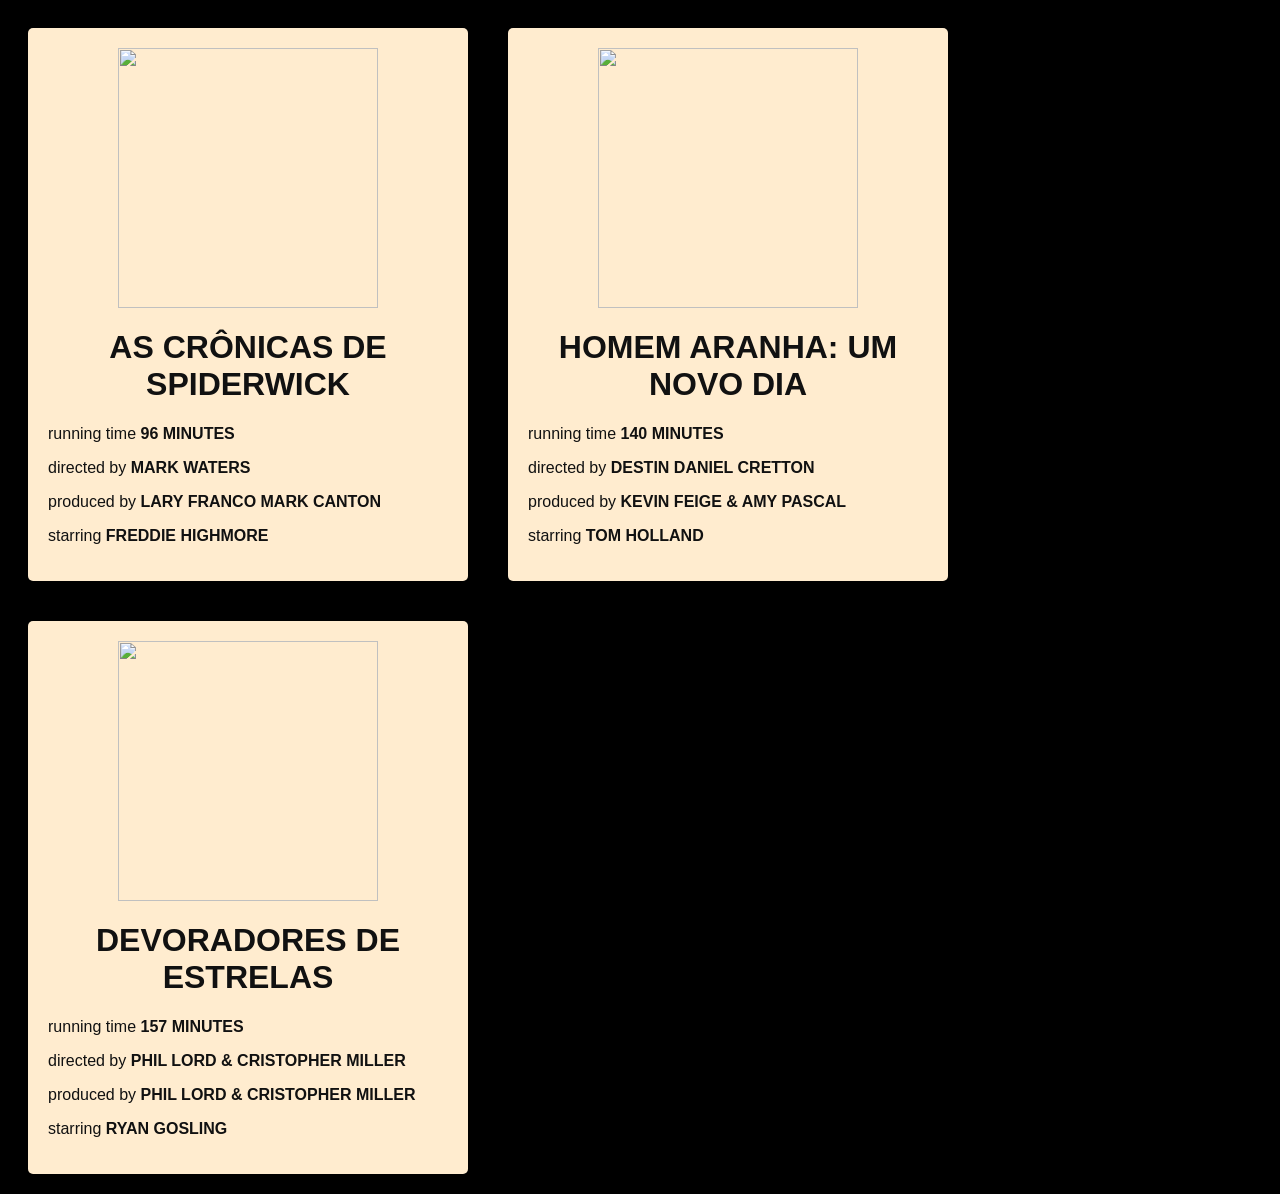
==== index.html @ 4de32b10 "renomeando arquivo" ====
<html>
    <head>
        <meta charset="UTF-8">
        <style>
            body{
                background-color:rgb(0, 0, 0);
                color: #111;
                font-family: Arial;
                text-align: left;
            }
            img{
                width: 260px;
                
            }
            a{
                color:rgb(60, 57, 52);
                text-decoration: none;
                

            }

            .card{
                background-color:rgb(255, 236, 207);
                width:400px;
                margin:20px 20px 20px 20px;
                padding:20px;
                border-radius: 5px;
                float: left;

            }

        </style>
    </head>
    <body>
        <div class="card">
<center><img src ="https://m.media-amazon.com/images/I/61xZgzIDT-L._AC_UF894,1000_QL80_.jpg"></center>
<h1><b><center>AS CRÔNICAS DE SPIDERWICK</center></b></h1>

<p>running time <b>96 MINUTES</b></p>
<p>directed by <b>MARK WATERS</b></p>
<p>produced by <b>LARY FRANCO  MARK CANTON</b></p>

<p>starring  <b>FREDDIE HIGHMORE</b></p>

</div>

<div class="card">
<center><img src ="https://m.media-amazon.com/images/M/MV5BMzg2YTczOGYtZWZkOC00YTNiLTllZTUtMDc3NWM2MjJkNWRkXkEyXkFqcGc@._V1_.jpg"></center>
<h1><b><center>HOMEM ARANHA: UM NOVO DIA</center></b></h1>

<p>running time <b>140 MINUTES</b></p>
<p>directed by <b>DESTIN DANIEL CRETTON</b></p>
<p>produced by <b>KEVIN FEIGE & AMY PASCAL</b></p>

<p>starring  <b>TOM HOLLAND</b></p>

</div>

<div class="card">
<center><img src ="https://portalrefil.com.br/wp-content/uploads/2025/06/DevoradoresdeEstrelas_Poster_1080x1350.jpg"></center>
<h1><b><center>DEVORADORES DE ESTRELAS</center></b></h1>

<p>running time <b>157 MINUTES</b></p>
<p>directed by <b>PHIL LORD & CRISTOPHER MILLER</b></p>
<p>produced by <b>PHIL LORD & CRISTOPHER MILLER</b></p>

<p>starring  <b>RYAN GOSLING</b></p>

</div>

    </body>
</html>
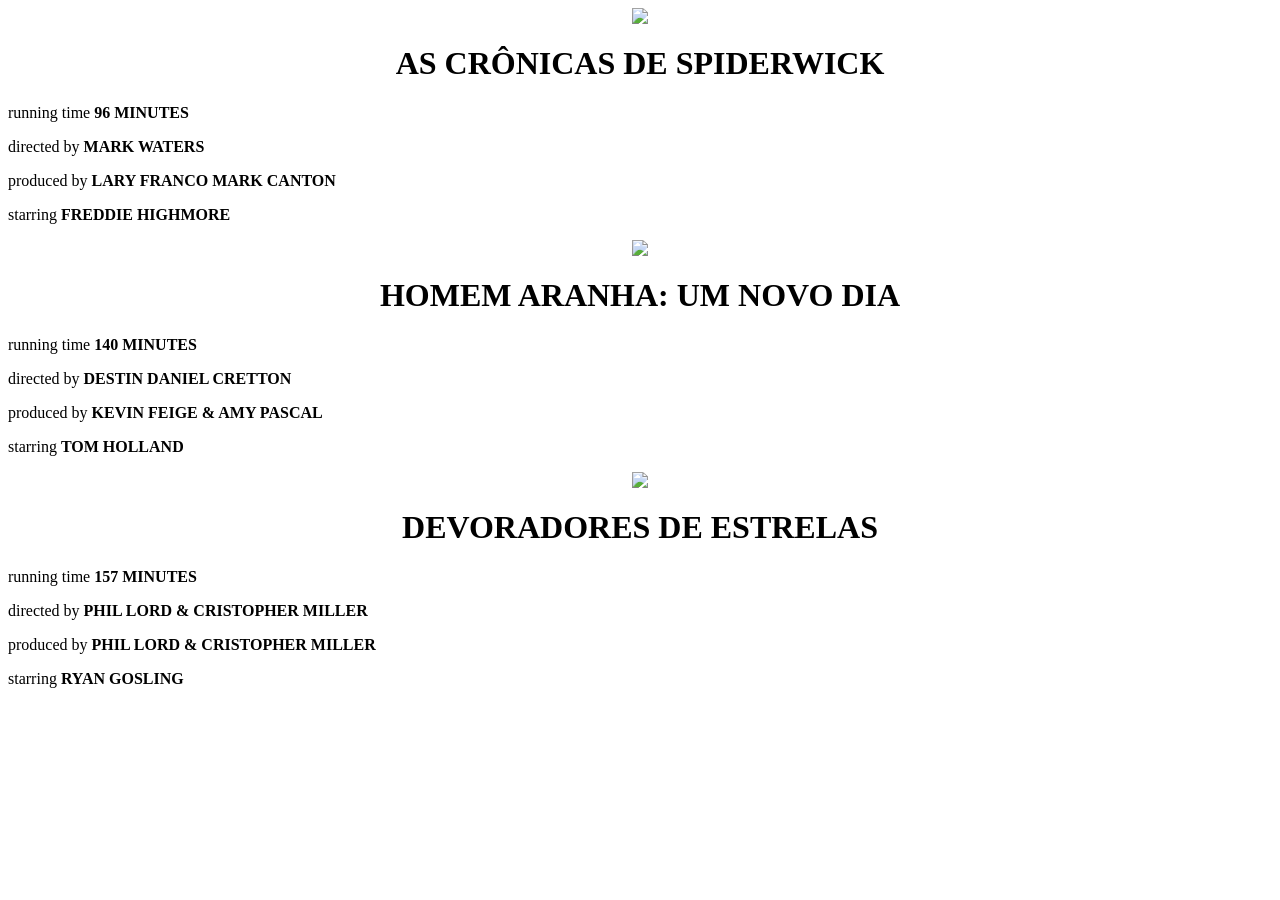
==== commit d3b0a7fd: "removendo style do html" ====
--- a/index.html
+++ b/index.html
@@ -1,35 +1,7 @@
 <html>
     <head>
         <meta charset="UTF-8">
-        <style>
-            body{
-                background-color:rgb(0, 0, 0);
-                color: #111;
-                font-family: Arial;
-                text-align: left;
-            }
-            img{
-                width: 260px;
-                
-            }
-            a{
-                color:rgb(60, 57, 52);
-                text-decoration: none;
-                
-
-            }
-
-            .card{
-                background-color:rgb(255, 236, 207);
-                width:400px;
-                margin:20px 20px 20px 20px;
-                padding:20px;
-                border-radius: 5px;
-                float: left;
-
-            }
-
-        </style>
+        
     </head>
     <body>
         <div class="card">
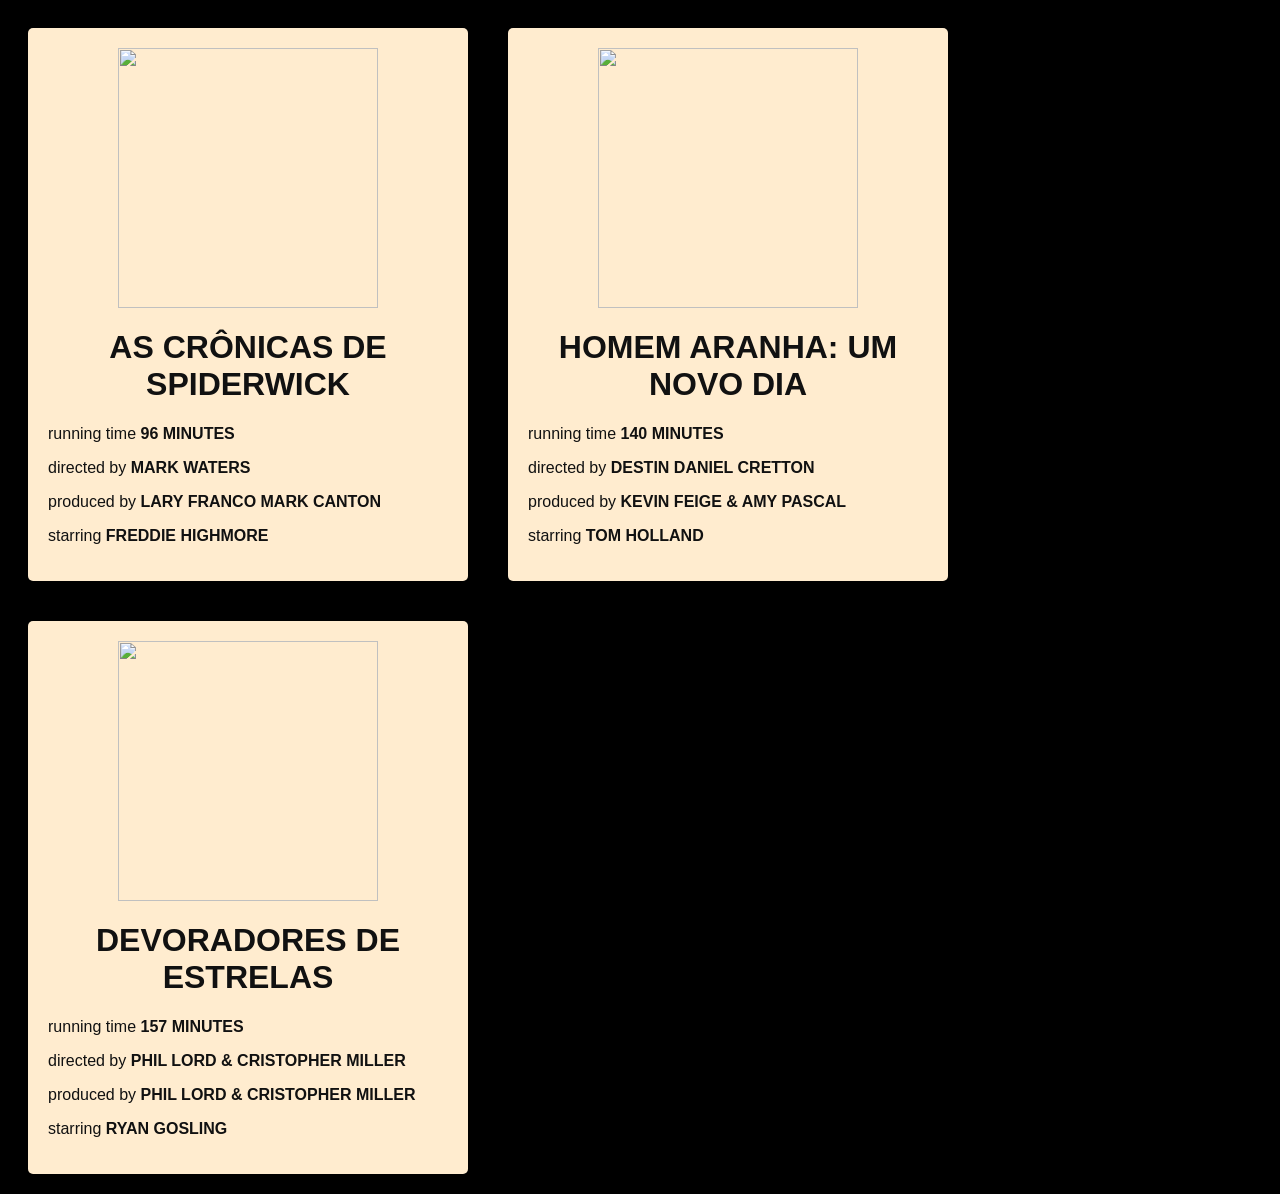
==== commit 8ac688f7: "adicionando arquivo de estilos no html" ====
--- a/index.html
+++ b/index.html
@@ -1,7 +1,7 @@
 <html>
     <head>
         <meta charset="UTF-8">
-        
+        <link rel="stylesheet" href="estilo.css">
     </head>
     <body>
         <div class="card">
--- a/estilo.css
+++ b/estilo.css
@@ -0,0 +1,26 @@
+body{
+                background-color:rgb(0, 0, 0);
+                color: #111;
+                font-family: Arial;
+                text-align: left;
+            }
+            img{
+                width: 260px;
+                
+            }
+            a{
+                color:rgb(60, 57, 52);
+                text-decoration: none;
+                
+
+            }
+
+            .card{
+                background-color:rgb(255, 236, 207);
+                width:400px;
+                margin:20px 20px 20px 20px;
+                padding:20px;
+                border-radius: 5px;
+                float: left;
+
+            }
